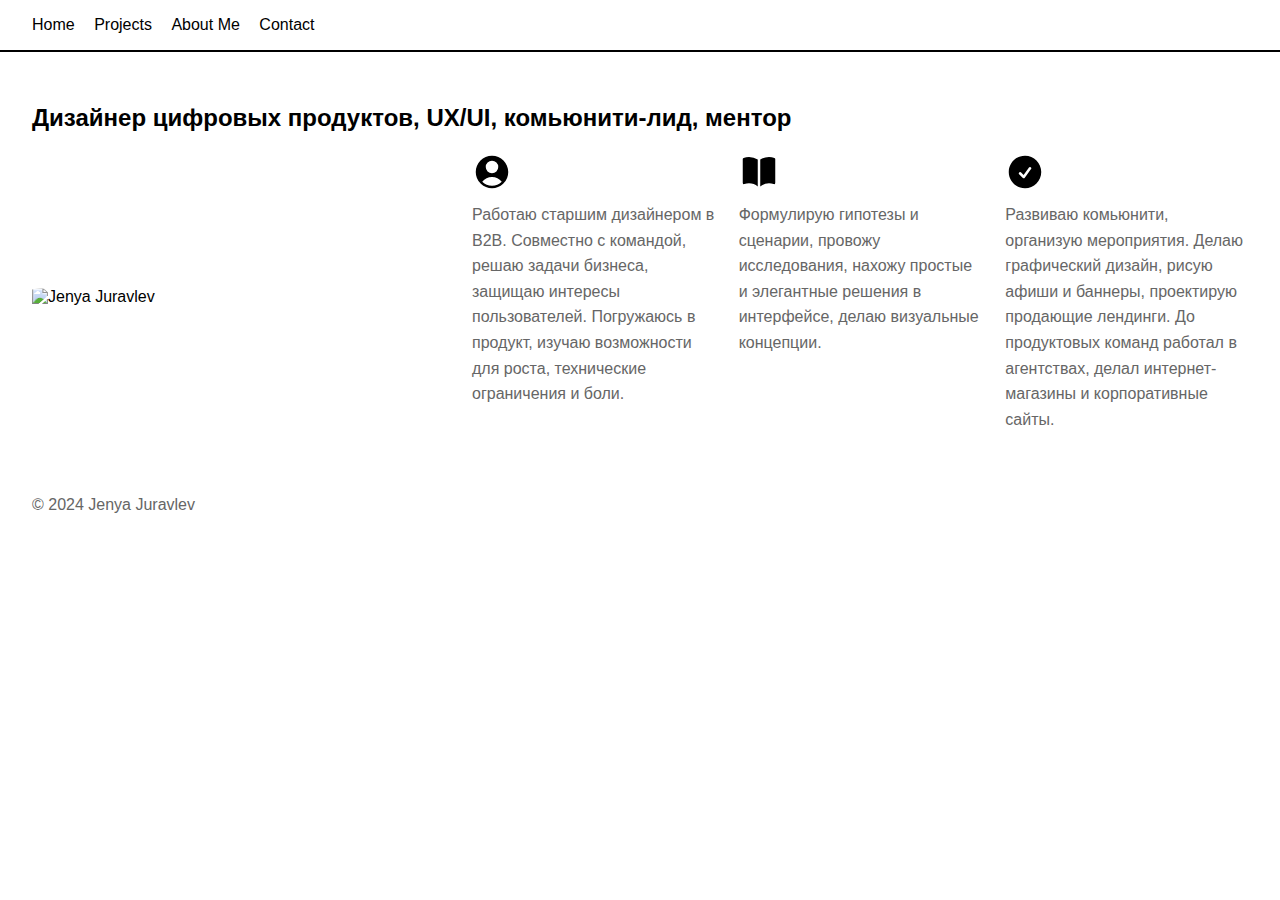
==== index.html @ f38c2a00 "Add files via upload" ====
<!DOCTYPE html>
<html lang="en">
<head>
    <meta charset="UTF-8">
    <meta name="viewport" content="width=device-width, initial-scale=1.0">
    <meta name="Content-Language" content="ru">
    <title>My Portfolio</title>
    <link rel="stylesheet" href="style.css">
</head>
<body>
    <header>
        <nav>
            <ul>
              <li><a href="index.html">Home</a></li>
              <li><a href="projects.html">Projects</a></li> <!-- Добавлена ссылка на Projects -->
              <li><a href="about.html">About Me</a></li>
              <li><a href="contact.html">Contact</a></li>
            </ul>
        </nav>
    </header>
    <main>
        <section>
            <h2>Дизайнер цифровых продуктов, UX/UI, комьюнити-лид, ментор</h2>
            <div class="about-container">
                <img src="images/Ava22-2.png" alt="Jenya Juravlev">
                <div class="text-container">
                  <div class="text-item">
                    <svg width="40" height="40" xmlns="http://www.w3.org/2000/svg" viewBox="0 0 24 24" fill="currentColor" className="size-6">
                      <path fillRule="evenodd" d="M18.685 19.097A9.723 9.723 0 0 0 21.75 12c0-5.385-4.365-9.75-9.75-9.75S2.25 6.615 2.25 12a9.723 9.723 0 0 0 3.065 7.097A9.716 9.716 0 0 0 12 21.75a9.716 9.716 0 0 0 6.685-2.653Zm-12.54-1.285A7.486 7.486 0 0 1 12 15a7.486 7.486 0 0 1 5.855 2.812A8.224 8.224 0 0 1 12 20.25a8.224 8.224 0 0 1-5.855-2.438ZM15.75 9a3.75 3.75 0 1 1-7.5 0 3.75 3.75 0 0 1 7.5 0Z" clipRule="evenodd" />
                    </svg>
                    
                      <p>Работаю старшим дизайнером в B2B. Совместно с командой, решаю задачи бизнеса, защищаю интересы пользователей. Погружаюсь в продукт, изучаю возможности для роста, технические ограничения и боли.</p>
                  </div>
                  <div class="text-item">
                    <svg width="40" height="40" xmlns="http://www.w3.org/2000/svg" viewBox="0 0 24 24" fill="currentColor" className="size-6">
                      <path d="M11.25 4.533A9.707 9.707 0 0 0 6 3a9.735 9.735 0 0 0-3.25.555.75.75 0 0 0-.5.707v14.25a.75.75 0 0 0 1 .707A8.237 8.237 0 0 1 6 18.75c1.995 0 3.823.707 5.25 1.886V4.533ZM12.75 20.636A8.214 8.214 0 0 1 18 18.75c.966 0 1.89.166 2.75.47a.75.75 0 0 0 1-.708V4.262a.75.75 0 0 0-.5-.707A9.735 9.735 0 0 0 18 3a9.707 9.707 0 0 0-5.25 1.533v16.103Z" />
                    </svg>
                    
                  
                      <p>Формулирую гипотезы и сценарии, провожу исследования, нахожу простые и элегантные решения в интерфейсе, делаю визуальные концепции.</p>
                  </div>
                  <div class="text-item">
                    <svg width="40" height="40" xmlns="http://www.w3.org/2000/svg" viewBox="0 0 24 24" fill="currentColor" className="size-6">
                      <path fillRule="evenodd" d="M2.25 12c0-5.385 4.365-9.75 9.75-9.75s9.75 4.365 9.75 9.75-4.365 9.75-9.75 9.75S2.25 17.385 2.25 12Zm13.36-1.814a.75.75 0 1 0-1.22-.872l-3.236 4.53L9.53 12.22a.75.75 0 0 0-1.06 1.06l2.25 2.25a.75.75 0 0 0 1.14-.094l3.75-5.25Z" clipRule="evenodd" />
                    </svg>
                    
                    
                      <p>Развиваю комьюнити, организую мероприятия. Делаю графический дизайн, рисую афиши и баннеры, проектирую продающие лендинги. До продуктовых команд работал в агентствах, делал интернет-магазины и корпоративные сайты.</p>
                  </div>
              </div>
            </div>
        </section>
    </main>
    <footer>
        <p>&copy; 2024 Jenya Juravlev</p>
    </footer>
</body>
</html>
---- style.css ----
body {
  font-family: Arial, sans-serif;
  margin: 0;
  padding: 0;
  box-sizing: border-box;
}

header {
  background-color: transparent; /* Убираем фон */
  color: black; /* Цвет текста по умолчанию */
  padding: 1em 2em 1em 2em; /* Добавляем отступы слева и справа */
  text-align: left;
  border-bottom: 2px solid #000000; /* Тонкая чёрная полоса снизу */
}

nav ul {
  list-style-type: none;
  padding: 0;
  margin: 0;
}

nav ul li {
  display: inline;
  margin-right: 15px;
}

nav ul li a {
  color: #000000; /* Синие ссылки */
  text-decoration: none;
}

nav ul li a:hover {
  text-decoration: underline; /* Подчёркивание при наведении */
}

main {
  padding: 2em;
}

footer {
  background-color: transparent;
  color: rgb(0, 0, 0);
  text-align: left;
  padding: 1em 2em; /* Добавляем отступы слева и справа */
  position: relative;
  width: 100%;
}

img {
  border-radius: 50%; /* Круглая форма изображения */
  margin-top: 10px;
}

section p {
  margin-top: 10px;
  line-height: 1.6;
  font-size: 16px;
}

.about-container img {
  flex-shrink: 0;
  width: 400px; /* Устанавливаем ширину изображения */
  height: auto; /* Сохраняем пропорции изображения */
  border-radius: 10%;
}

.about-container {
  display: flex;
  align-items: flex-start;
  gap: 40px; /* Увеличение отступа между изображением и текстовым блоком */
}

.text-container {
  display: grid;
  grid-template-columns: repeat(3, 1fr); /* Равномерное разделение на 3 колонки */
  gap: 24px; /* Отступ между колонками */
  flex-grow: 1;
}

.text-item {
  display: flex;
  flex-direction: column; /* Иконка будет сверху, а текст снизу */
  align-items: flex-start; /* Выравнивание по левому краю */
  text-align: left; /* Выравнивание текста по левому краю */
}

.text-item svg {
  margin-bottom: 10px; /* Отступ между иконкой и текстом */
}

.text-container p {
  margin: 0;
  padding: 0;
  text-align: left;
}

section {
  margin-top: 20px; /* Увеличиваем отступ сверху для всего контейнера секции */
}

/* Стили для контейнера проектов */
.projects-container {
  display: grid;
  grid-template-columns: repeat(auto-fill, minmax(300px, 1fr)); /* Автоматическое создание колонок с минимальной шириной 300px */
  gap: 20px; /* Отступы между карточками */
}

.project-item {
  background-color: #eaeaea;
  padding: 20px;
  border-radius: 8px;
  display: flex;
  flex-direction: column; /* Изображение, заголовок и описание вертикально */
  text-align: center; /* Центрируем текст */
}

.project-image {
  width: 100%; /* Изображение растягивается на всю ширину карточки */
  height: auto; /* Сохраняет пропорции изображения */
  border-radius: 8px; /* Радиус углов изображения */
  margin-bottom: 15px; /* Отступ между изображением и заголовком */
}

.project-item h3 {
  font-size: 18px;
  margin: 10px 0; /* Отступы для заголовка */
}

.project-item p {
  font-size: 14px;
}


/* Стили для страницы About */
body.about-page {
  background-color: #f4f4f4; /* Фон только для страницы About */
}

.about-container {
  display: flex;
  justify-content: center;
  align-items: center;
}

.about-content {
  text-align: center;
  width: 500px;
  background-color: #fff;
  padding: 80px;
  border-radius: 8px;
}


h2 {
  font-size: 24px;
  margin-bottom: 20px;
}

p {
  font-size: 16px;
  color: #666;
}

.about-icon {
  fill: #353535; /* Чёрный цвет иконки */
  width: 120px;
  height: 120px;
}
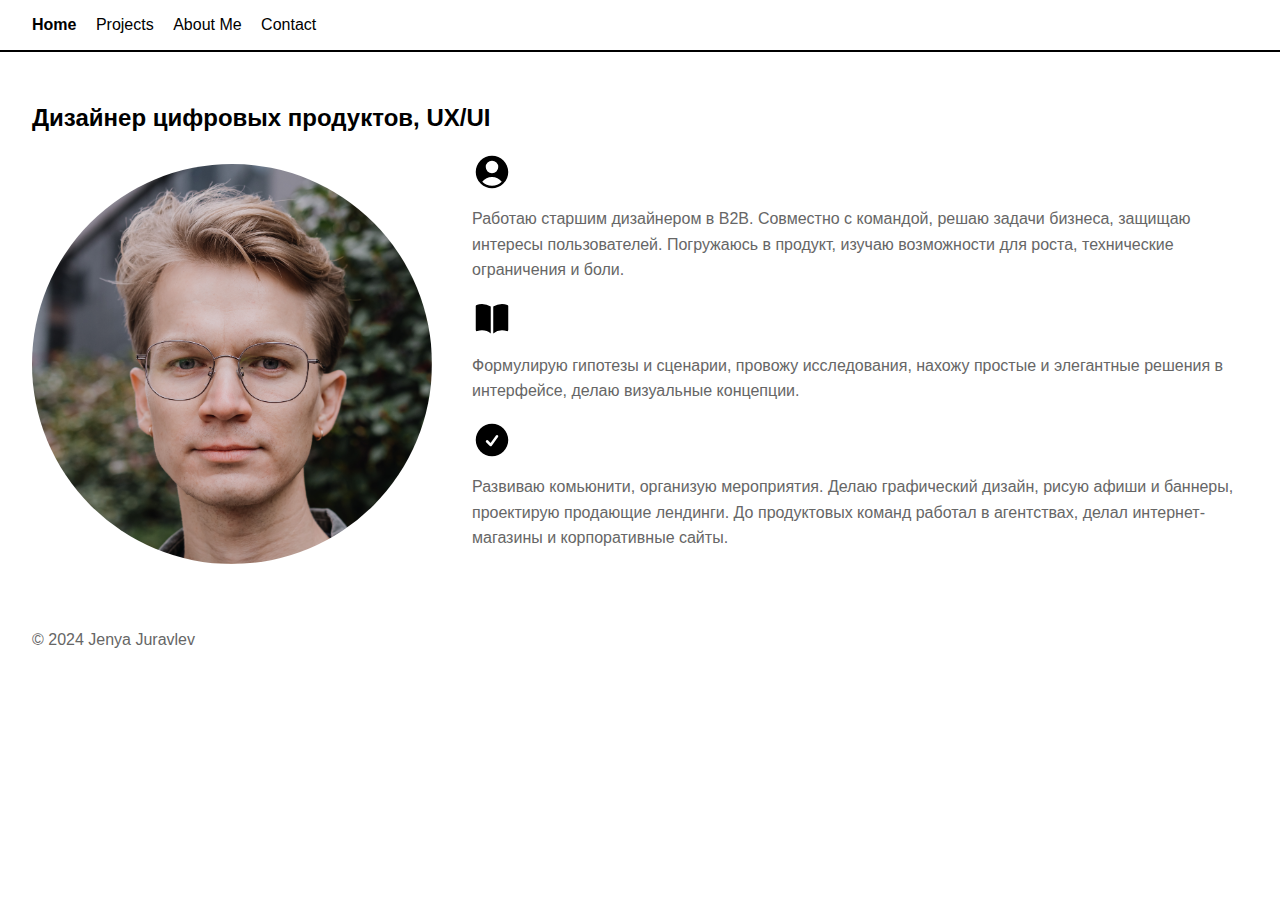
==== commit e2d21a1d: "New fix" ====
--- a/index.html
+++ b/index.html
@@ -12,7 +12,7 @@
         <nav>
             <ul>
               <li><a href="index.html">Home</a></li>
-              <li><a href="projects.html">Projects</a></li> <!-- Добавлена ссылка на Projects -->
+              <li><a href="projects.html">Projects</a></li>
               <li><a href="about.html">About Me</a></li>
               <li><a href="contact.html">Contact</a></li>
             </ul>
@@ -20,7 +20,7 @@
     </header>
     <main>
         <section>
-            <h2>Дизайнер цифровых продуктов, UX/UI, комьюнити-лид, ментор</h2>
+            <h2>Дизайнер цифровых продуктов, UX/UI</h2>
             <div class="about-container">
                 <img src="images/Ava22-2.png" alt="Jenya Juravlev">
                 <div class="text-container">
@@ -54,5 +54,6 @@
     <footer>
         <p>&copy; 2024 Jenya Juravlev</p>
     </footer>
-</body>
+    <script src="script.js"></script>
+  </body>
 </html>--- a/style.css
+++ b/style.css
@@ -1,3 +1,4 @@
+/* === 1. Общие стили для страницы === */
 body {
   font-family: Arial, sans-serif;
   margin: 0;
@@ -5,12 +6,13 @@
   box-sizing: border-box;
 }
 
+/* === 2. Стили для хедера и навигации === */
 header {
   background-color: transparent; /* Убираем фон */
   color: black; /* Цвет текста по умолчанию */
-  padding: 1em 2em 1em 2em; /* Добавляем отступы слева и справа */
+  padding: 1em 2em; /* Отступы слева и справа */
   text-align: left;
-  border-bottom: 2px solid #000000; /* Тонкая чёрная полоса снизу */
+  border-bottom: 2px solid #000000; /* Чёрная полоса снизу */
 }
 
 nav ul {
@@ -25,7 +27,7 @@
 }
 
 nav ul li a {
-  color: #000000; /* Синие ссылки */
+  color: #000000; /* Цвет ссылок */
   text-decoration: none;
 }
 
@@ -33,22 +35,17 @@
   text-decoration: underline; /* Подчёркивание при наведении */
 }
 
+nav ul li a.active {
+  font-weight: bold;
+}
+
+/* === 3. Основные стили контента === */
 main {
   padding: 2em;
 }
 
-footer {
-  background-color: transparent;
-  color: rgb(0, 0, 0);
-  text-align: left;
-  padding: 1em 2em; /* Добавляем отступы слева и справа */
-  position: relative;
-  width: 100%;
-}
-
-img {
-  border-radius: 50%; /* Круглая форма изображения */
-  margin-top: 10px;
+section {
+  margin-top: 20px; /* Отступ сверху для секции */
 }
 
 section p {
@@ -57,48 +54,62 @@
   font-size: 16px;
 }
 
-.about-container img {
-  flex-shrink: 0;
+/* === 4. Стили для футера === */
+footer {
+  background-color: transparent;
+  color: rgb(0, 0, 0);
+  text-align: left;
+  padding: 1em 2em; /* Отступы слева и справа */
+  position: relative;
+  width: 100%;
+}
+
+/* === 5. Стили для изображения на главной === */
+img {
+  border-radius: 50%; /* Круглая форма изображения */
   width: 400px; /* Устанавливаем ширину изображения */
-  height: auto; /* Сохраняем пропорции изображения */
-  border-radius: 10%;
+  height: 400px; /* Устанавливаем высоту изображения */
+  margin-top: 10px;
+  margin-right: 40px; /* Отступ справа от контента */
+}
+
+/* === 6. Стили для страницы "About" === */
+body.about-page {
+  background-color: #f4f4f4; /* Фон только для страницы About */
 }
 
 .about-container {
   display: flex;
-  align-items: flex-start;
-  gap: 40px; /* Увеличение отступа между изображением и текстовым блоком */
+  justify-content: center;
+  align-items: center;
 }
 
-.text-container {
-  display: grid;
-  grid-template-columns: repeat(3, 1fr); /* Равномерное разделение на 3 колонки */
-  gap: 24px; /* Отступ между колонками */
-  flex-grow: 1;
+.about-content {
+  text-align: center;
+  width: 500px;
+  background-color: #fff;
+  padding: 80px;
+  border-radius: 8px;
 }
 
-.text-item {
-  display: flex;
-  flex-direction: column; /* Иконка будет сверху, а текст снизу */
-  align-items: flex-start; /* Выравнивание по левому краю */
-  text-align: left; /* Выравнивание текста по левому краю */
+/* === 7. Стили для заголовков и текста на странице "About" === */
+h2 {
+  font-size: 24px;
+  margin-bottom: 20px;
 }
 
-.text-item svg {
-  margin-bottom: 10px; /* Отступ между иконкой и текстом */
+p {
+  font-size: 16px;
+  color: #666;
 }
 
-.text-container p {
-  margin: 0;
-  padding: 0;
-  text-align: left;
+.about-icon {
+  fill: #353535; /* Чёрный цвет иконки */
+  width: 120px;
+  height: 120px;
 }
 
-section {
-  margin-top: 20px; /* Увеличиваем отступ сверху для всего контейнера секции */
-}
-
-/* Стили для контейнера проектов */
+/* === 8. Стили для контейнера проектов === */
 .projects-container {
   display: grid;
   grid-template-columns: repeat(auto-fill, minmax(300px, 1fr)); /* Автоматическое создание колонок с минимальной шириной 300px */
@@ -128,41 +139,4 @@
 
 .project-item p {
   font-size: 14px;
-}
-
-
-/* Стили для страницы About */
-body.about-page {
-  background-color: #f4f4f4; /* Фон только для страницы About */
-}
-
-.about-container {
-  display: flex;
-  justify-content: center;
-  align-items: center;
-}
-
-.about-content {
-  text-align: center;
-  width: 500px;
-  background-color: #fff;
-  padding: 80px;
-  border-radius: 8px;
-}
-
-
-h2 {
-  font-size: 24px;
-  margin-bottom: 20px;
-}
-
-p {
-  font-size: 16px;
-  color: #666;
-}
-
-.about-icon {
-  fill: #353535; /* Чёрный цвет иконки */
-  width: 120px;
-  height: 120px;
 }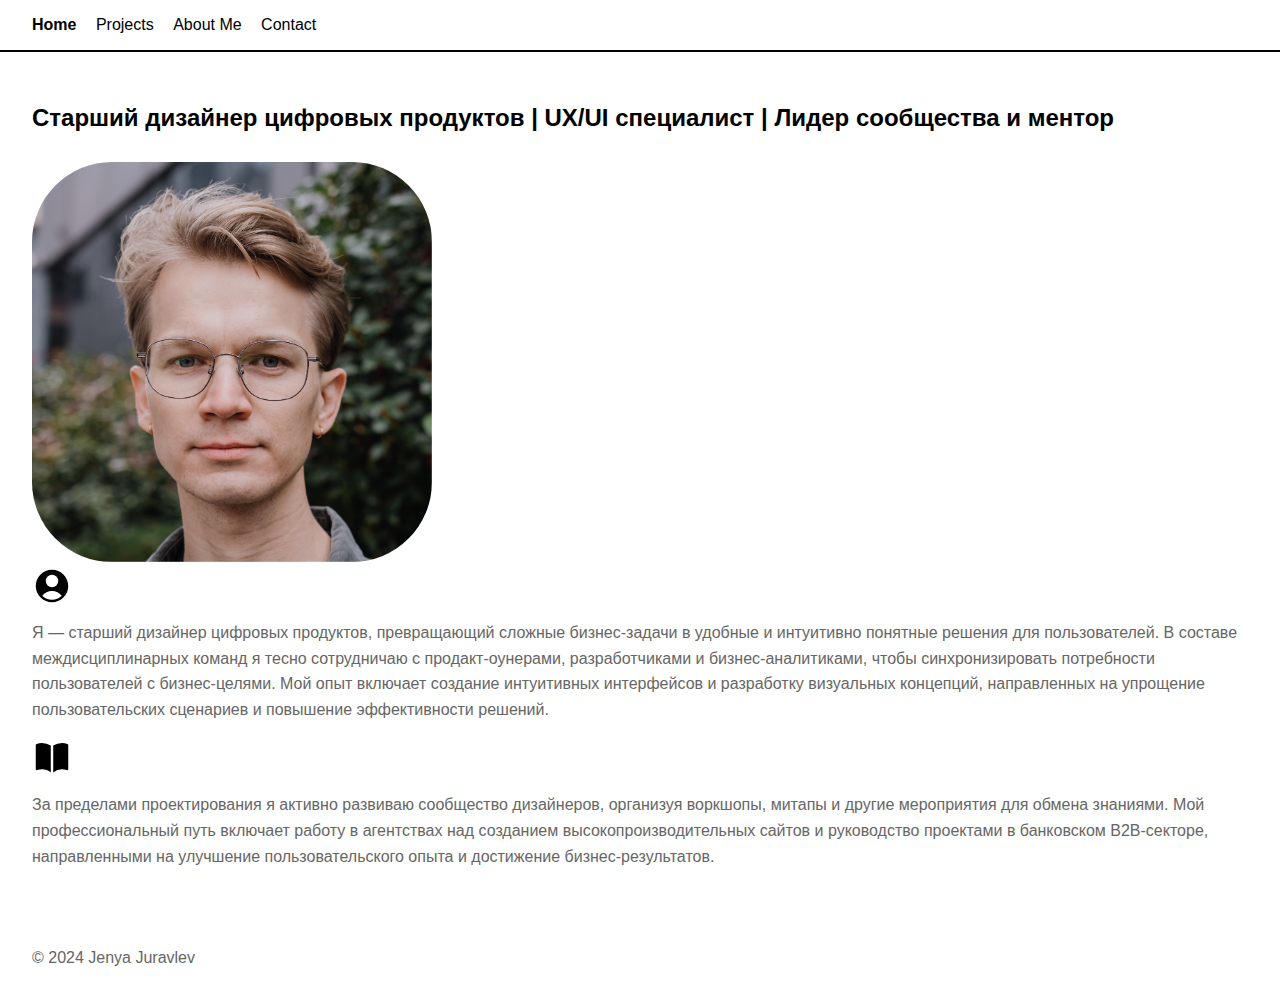
==== commit e0499d12: "Little edit" ====
--- a/index.html
+++ b/index.html
@@ -20,8 +20,8 @@
     </header>
     <main>
         <section>
-            <h2>Дизайнер цифровых продуктов, UX/UI</h2>
-            <div class="about-container">
+            <h2>Старший дизайнер цифровых продуктов | UX/UI специалист | Лидер сообщества и ментор</h2>
+            <div class="index-text-container">
                 <img src="images/Ava22-2.png" alt="Jenya Juravlev">
                 <div class="text-container">
                   <div class="text-item">
@@ -29,24 +29,14 @@
                       <path fillRule="evenodd" d="M18.685 19.097A9.723 9.723 0 0 0 21.75 12c0-5.385-4.365-9.75-9.75-9.75S2.25 6.615 2.25 12a9.723 9.723 0 0 0 3.065 7.097A9.716 9.716 0 0 0 12 21.75a9.716 9.716 0 0 0 6.685-2.653Zm-12.54-1.285A7.486 7.486 0 0 1 12 15a7.486 7.486 0 0 1 5.855 2.812A8.224 8.224 0 0 1 12 20.25a8.224 8.224 0 0 1-5.855-2.438ZM15.75 9a3.75 3.75 0 1 1-7.5 0 3.75 3.75 0 0 1 7.5 0Z" clipRule="evenodd" />
                     </svg>
                     
-                      <p>Работаю старшим дизайнером в B2B. Совместно с командой, решаю задачи бизнеса, защищаю интересы пользователей. Погружаюсь в продукт, изучаю возможности для роста, технические ограничения и боли.</p>
+                      <p>Я — старший дизайнер цифровых продуктов, превращающий сложные бизнес-задачи в удобные и интуитивно понятные решения для пользователей. В составе междисциплинарных команд я тесно сотрудничаю с продакт-оунерами, разработчиками и бизнес-аналитиками, чтобы синхронизировать потребности пользователей с бизнес-целями. Мой опыт включает создание интуитивных интерфейсов и разработку визуальных концепций, направленных на упрощение пользовательских сценариев и повышение эффективности решений.</p>
                   </div>
                   <div class="text-item">
-                    <svg width="40" height="40" xmlns="http://www.w3.org/2000/svg" viewBox="0 0 24 24" fill="currentColor" className="size-6">
+                      <svg width="40" height="40" xmlns="http://www.w3.org/2000/svg" viewBox="0 0 24 24" fill="currentColor" className="size-6">
                       <path d="M11.25 4.533A9.707 9.707 0 0 0 6 3a9.735 9.735 0 0 0-3.25.555.75.75 0 0 0-.5.707v14.25a.75.75 0 0 0 1 .707A8.237 8.237 0 0 1 6 18.75c1.995 0 3.823.707 5.25 1.886V4.533ZM12.75 20.636A8.214 8.214 0 0 1 18 18.75c.966 0 1.89.166 2.75.47a.75.75 0 0 0 1-.708V4.262a.75.75 0 0 0-.5-.707A9.735 9.735 0 0 0 18 3a9.707 9.707 0 0 0-5.25 1.533v16.103Z" />
-                    </svg>
-                    
-                  
-                      <p>Формулирую гипотезы и сценарии, провожу исследования, нахожу простые и элегантные решения в интерфейсе, делаю визуальные концепции.</p>
-                  </div>
-                  <div class="text-item">
-                    <svg width="40" height="40" xmlns="http://www.w3.org/2000/svg" viewBox="0 0 24 24" fill="currentColor" className="size-6">
-                      <path fillRule="evenodd" d="M2.25 12c0-5.385 4.365-9.75 9.75-9.75s9.75 4.365 9.75 9.75-4.365 9.75-9.75 9.75S2.25 17.385 2.25 12Zm13.36-1.814a.75.75 0 1 0-1.22-.872l-3.236 4.53L9.53 12.22a.75.75 0 0 0-1.06 1.06l2.25 2.25a.75.75 0 0 0 1.14-.094l3.75-5.25Z" clipRule="evenodd" />
-                    </svg>
-                    
-                    
-                      <p>Развиваю комьюнити, организую мероприятия. Делаю графический дизайн, рисую афиши и баннеры, проектирую продающие лендинги. До продуктовых команд работал в агентствах, делал интернет-магазины и корпоративные сайты.</p>
-                  </div>
+                      </svg>
+                      <p>За пределами проектирования я активно развиваю сообщество дизайнеров, организуя воркшопы, митапы и другие мероприятия для обмена знаниями. Мой профессиональный путь включает работу в агентствах над созданием высокопроизводительных сайтов и руководство проектами в банковском B2B-секторе, направленными на улучшение пользовательского опыта и достижение бизнес-результатов.</p>
+                    </div>
               </div>
             </div>
         </section>
--- a/style.css
+++ b/style.css
@@ -66,7 +66,7 @@
 
 /* === 5. Стили для изображения на главной === */
 img {
-  border-radius: 50%; /* Круглая форма изображения */
+  border-radius: 20%; /* Круглая форма изображения */
   width: 400px; /* Устанавливаем ширину изображения */
   height: 400px; /* Устанавливаем высоту изображения */
   margin-top: 10px;
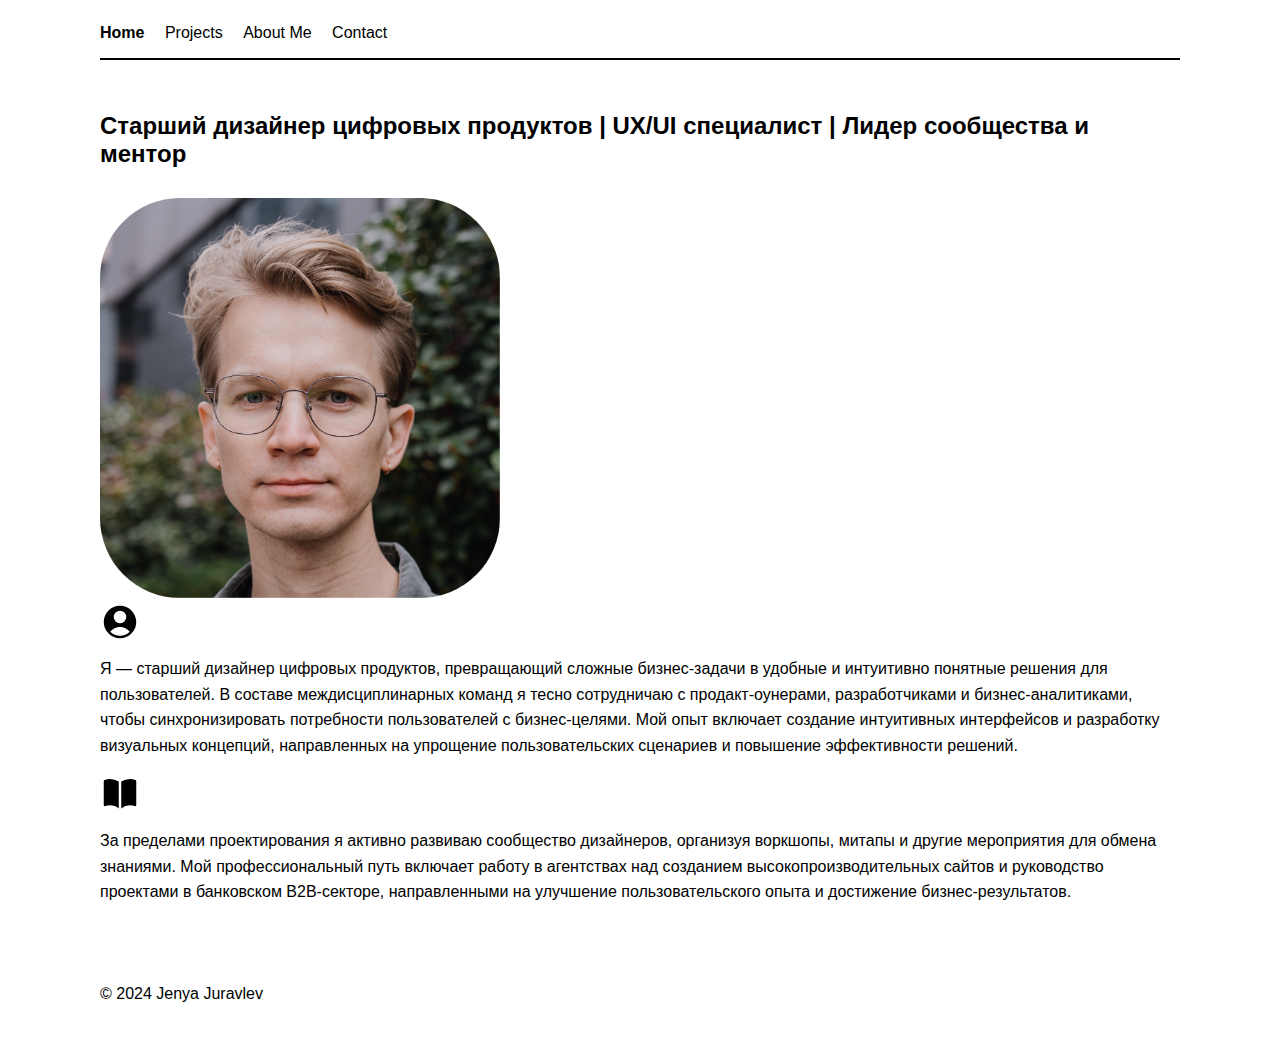
==== commit 35a60b2d: "I changed css files" ====
--- a/index.html
+++ b/index.html
@@ -5,7 +5,8 @@
     <meta name="viewport" content="width=device-width, initial-scale=1.0">
     <meta name="Content-Language" content="ru">
     <title>My Portfolio</title>
-    <link rel="stylesheet" href="style.css">
+    <link rel="stylesheet" href="common.css">
+    <link rel="stylesheet" href="index.css">
 </head>
 <body>
     <header>
--- a/common.css
+++ b/common.css
@@ -0,0 +1,58 @@
+/* === Общие стили для страницы === */
+body {
+  font-family: Arial, sans-serif;
+  margin-left: 100px; 
+  margin-right: 100px;
+  box-sizing: border-box;
+}
+
+main {
+  padding: 2em 0em;
+}
+
+/* === Хэдер === */
+
+header {
+  background-color: transparent;
+  color: black;
+  padding: 1em 0em;
+  text-align: left;
+  border-bottom: 2px solid #000000;
+}
+
+/* === Ссылки на страницы === */
+
+nav ul {
+  list-style-type: none;
+  padding: 0;
+  margin: 0;
+}
+
+nav ul li {
+  display: inline;
+  margin-right: 16px;
+}
+
+nav ul li a {
+  color: #000000;
+  text-decoration: none;
+}
+
+nav ul li a:hover {
+  text-decoration: underline;
+}
+
+nav ul li a.active {
+  font-weight: bold;
+}
+
+/* === Футтер и всё что снизу === */
+
+footer {
+  background-color: transparent;
+  color: rgb(0, 0, 0);
+  text-align: left;
+  padding: 1em 0em;
+  position: relative;
+  width: 100%;
+}--- a/index.css
+++ b/index.css
@@ -0,0 +1,22 @@
+/* === Стили для изображения на главной === */
+img {
+  border-radius: 20%;
+  width: 400px;
+  height: 400px;
+  margin-top: 10px;
+  margin-right: 40px;
+}
+
+main {
+  padding: 2em 0em;
+}
+
+section {
+  margin-top: 20px;
+}
+
+section p {
+  margin-top: 10px;
+  line-height: 1.6;
+  font-size: 16px;
+}